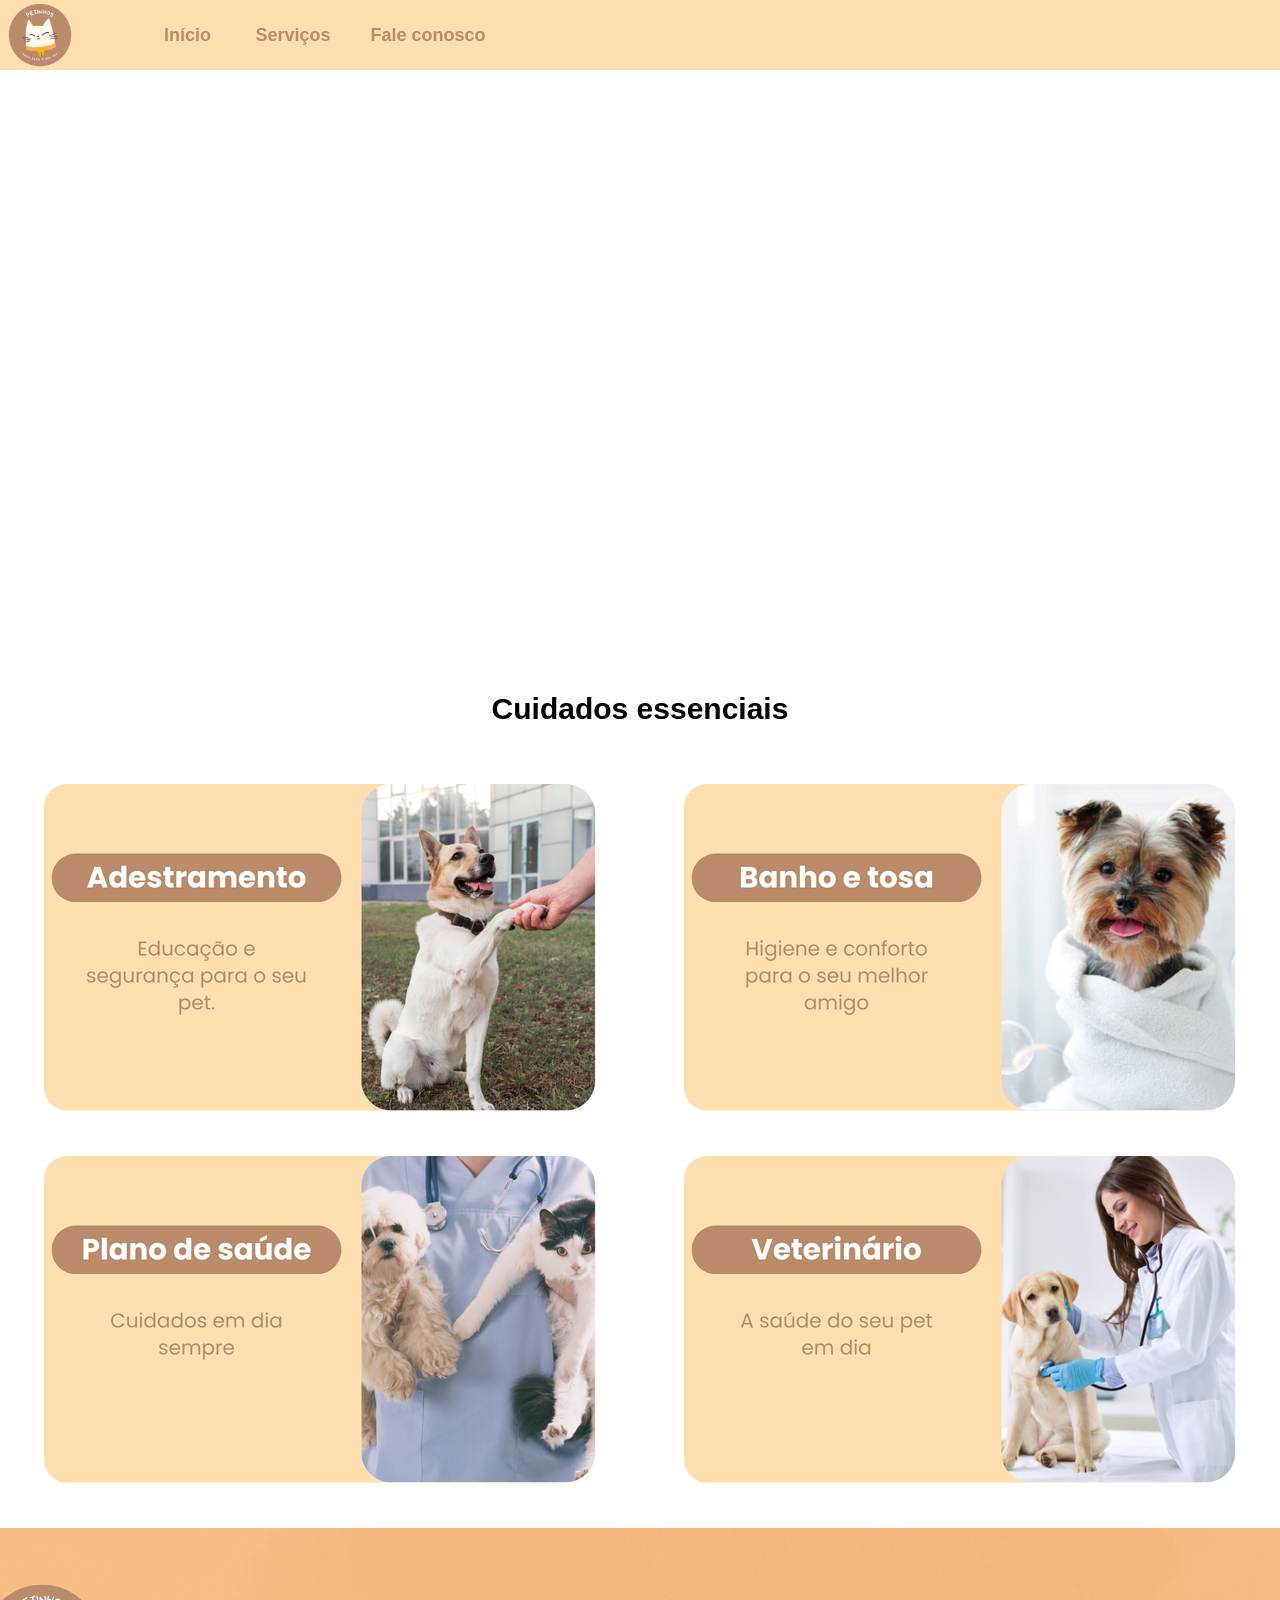
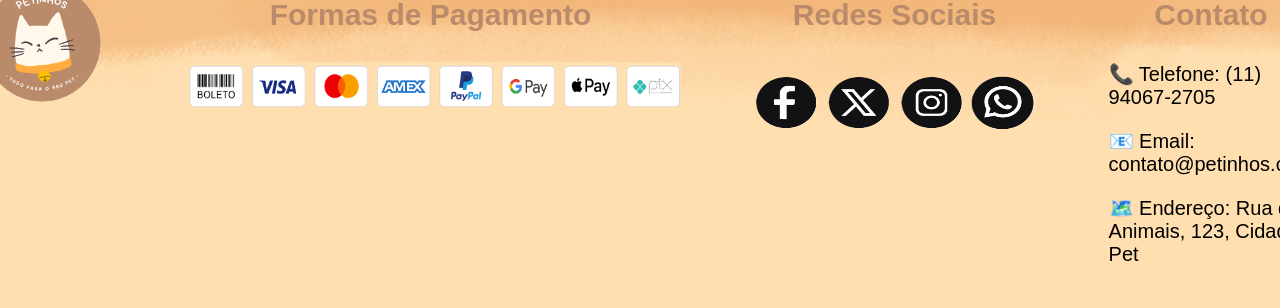
==== Index/index.html @ f37e412b "update 2024-06-01T12:00:00Z" ====
<!DOCTYPE html>
<html lang="pt-br">

<head>
    <meta charset="utf-8">
    <title> Petinhos - tudo para o seu pet</title>
    <link rel="stylesheet" href="index.css">
</head>

<body style="margin: 0;">
    <header>
        <img src="/image/logo.png" alt="Logo Petinhos" width="80" height="80" />
        <nav class="menu">
            <ul>
                <li><a href="/Index/index.html">Início</a></li>
                <li>
                    <a href="/servicos/servicos.html">Serviços</a>
                    <ul class="submenu">
                        <li><a href="/servicos/adestramento.html">Adestramento</a></li>
                        <li><a href="/servicos/banho.html">Banho</a></li>
                        <li><a href="/servicos/plano_de_saude.html">Plano de Saúde</a></li>
                        <li><a href="/servicos/veterinario.html">Veterinário</a></li>
                    </ul>
                <li><a href="/faleconosco/faleconosco.html">Fale conosco</a></li>
                </li>
            </ul>
        </nav>
    </header>

    <div>
        <video autoplay loop style="max-height: 600px;">
            <source src="/video/video_web.mp4" type="video/mp4">
            Seu navegador não suporta este formato de vídeo.
        </video>
    </div>

    <div>
        <h2>Cuidados essenciais</h2>
    </div>

    <div id="servicos">
        <div class="linha-servicos">
            <div id="banho">
                <a href="/servicos/adestramento.html">
                    <img src="/image/adestramento.png" alt="adestramento">
                </a>
            </div>
            <div id="saude">
                <a href="/servicos/plano_de_saude.html">
                    <img src="/image/plano_de_saude.png" alt="plano de saúde">
                </a>
            </div>
        </div>
        <div class="linha-servicos">
            <div id="banho">
                <a href="/servicos/banho.html">
                    <img src="/image/banho.png" alt="banho">
                </a>
            </div>
            <div id="veterinario">
                <a href="/servicos/veterinario.html">
                    <img src="/image/veterinario.png" alt="veterinário">
                </a>
            </div>
        </div>
    </div>
    <footer>
        <img id="logofooter" src="/image/logo.png" alt="Logo Petinhos" />
        <div>
            <h3>Formas de Pagamento</h3>
            <img id="pagamentos" src="/image/methods.png"
                alt="Métodos de pagamento: ícones de cartão de crédito, débito, Pix e boleto bancário" />
        </div>
        <div>
            <h3>Redes Sociais</h3>
            <img id="redes" src="/image/redes_sociais.png"
                alt="Ícones de redes sociais: Facebook, Instagram, Twitter e LinkedIn" />
        </div>
        <div id="contatos">
            <h3>Contato</h3>
            <p>📞 Telefone: (11) 94067-2705</p>
            <p>📧 Email: contato@petinhos.com</p>
            <p>🗺️ Endereço: Rua dos Animais, 123, Cidade Pet</p>
        </div>
    </footer>
</body>

</html>
---- Index/index.css ----
* {
  font-family: "Trebuchet MS", sans-serif;
}
header {
  background-color: #ffdfb0;
  display: flex;
  gap: 64px;
  height: 70px;
  align-items: center;
}
.menu ul li ul {
  display: none;
  position: absolute;
  top: 100%;
  left: 0;
  padding: 10px;
  background-color: white;
  border: 1px solid #bdbbb9;
  border-radius: 10px;
  z-index: 10;
  width: 200px;
}

.menu ul li:hover ul, .menu ul li ul:hover {
  display: block;
}

.menu ul {
  list-style: none;
  margin: 0;
  padding: 0;

}

.menu ul li {
  display: inline-block;
  position: relative;
  margin: 5px;
}

a {
  text-decoration: none;
  color: #b98b6a;
  font-weight: bold;
  font-size: 18px;
  padding: 15px;
}

video {
  width: 100%;
  height: auto;
  object-fit: cover;
}
h2 {
  display: flex;
  gap: 64px;
  height: 70px;
  justify-content: center;
  align-items: center;
  margin: 0;
  font-size: 30px;
}

#servicos {
  display: flex;
  justify-content: space-around;
  padding: 40px 0px;
}

.linha-servicos {
  display: flex;
  flex-direction: column;
  gap: 40px;
}

footer {
  background-image: url(/image/backgorund.png);
  display: flex;
  gap: 64px;
  height: 300px;
  align-items: start;
  padding: 40px 0px;
  justify-content: center;
  margin: 0;
}
#logofooter {
  width: 150px;
  height: 150px;
  align-items: center;
}
h3 {
  justify-content: center;
  color: #b98b6a;
  font-size: 30px;
  display: flex;
  gap: 20px;
}

#contatos{
    font-size: 20px;
}

#redes{
  width: 300px;
  height: 80px;
}

#pagamentos {
  width: 500px;
  height: 50px;
}
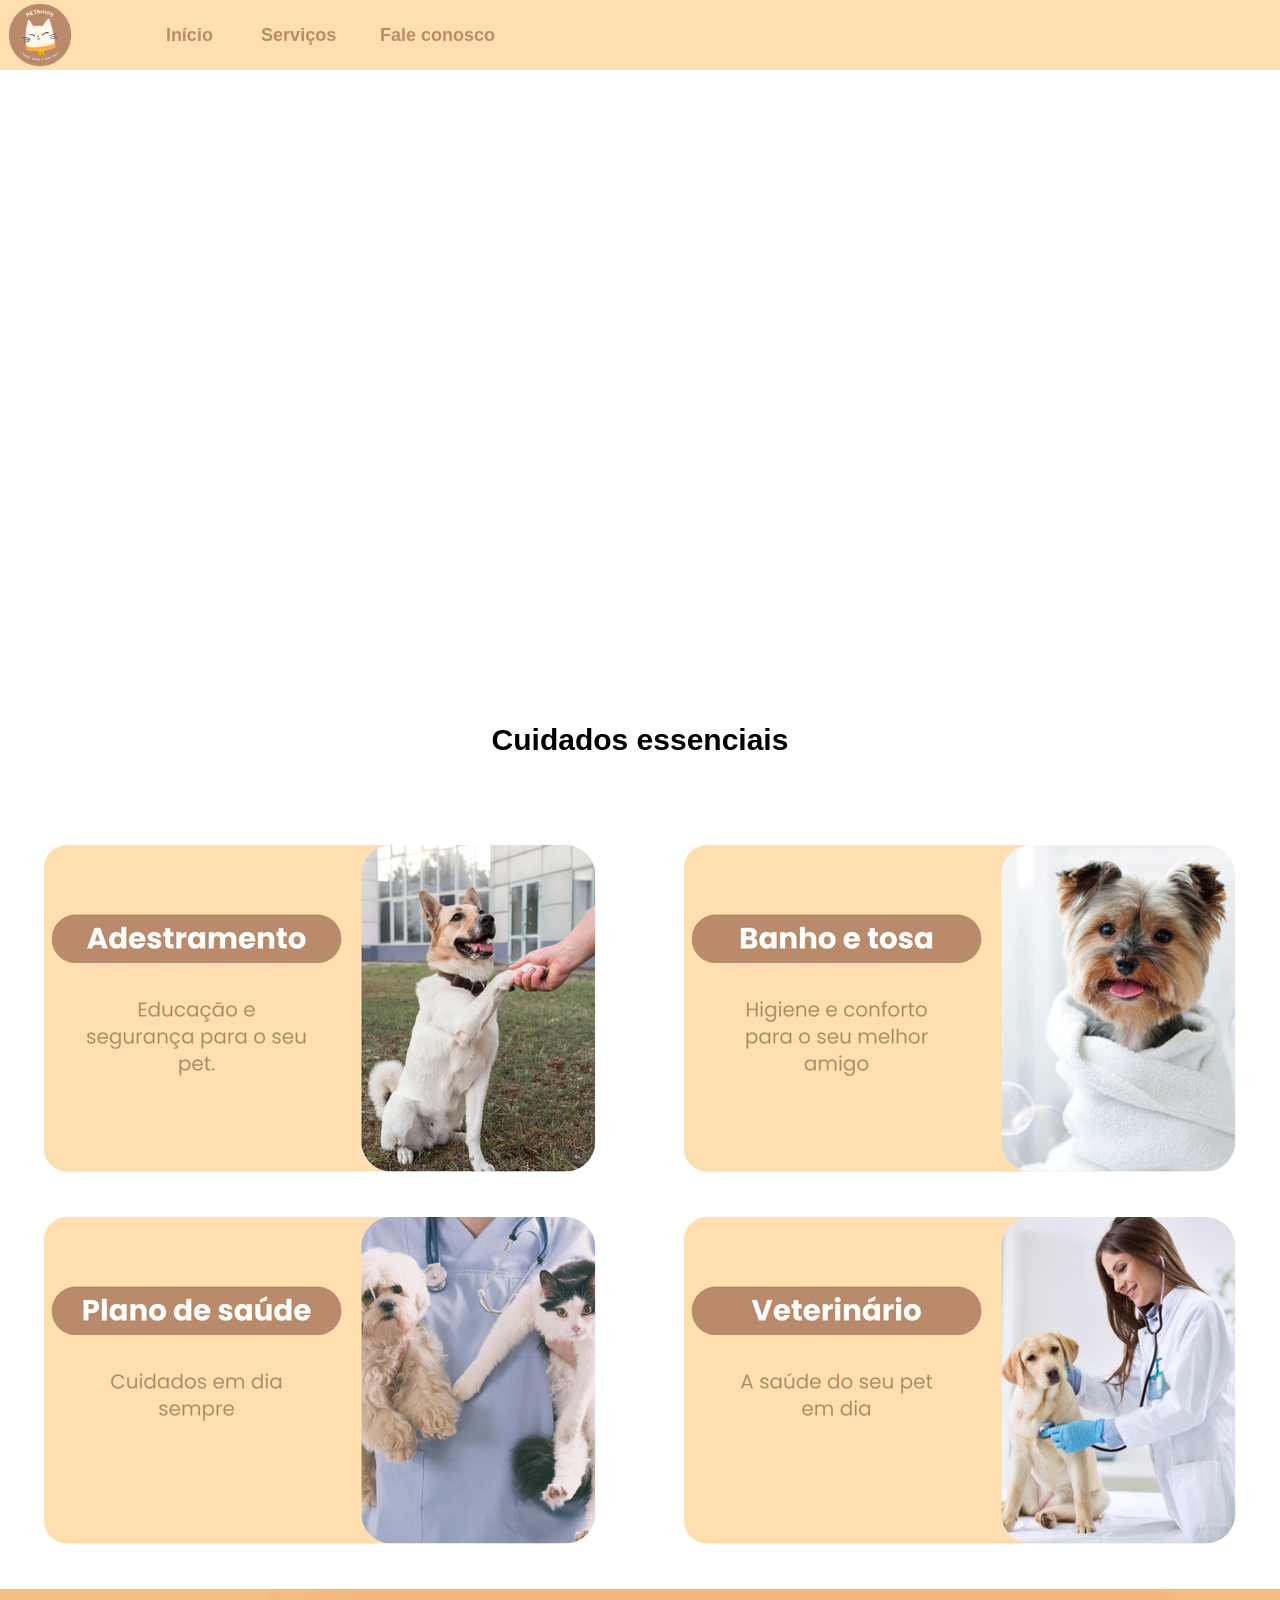
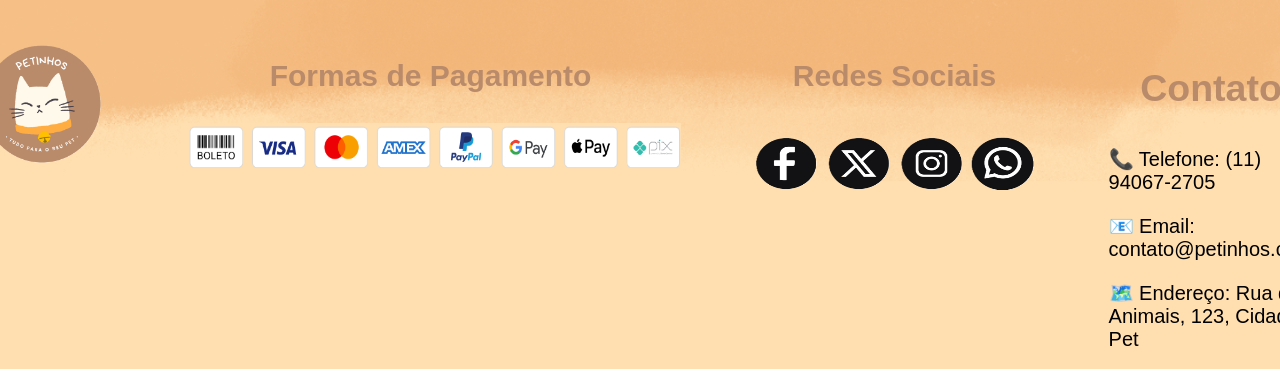
==== commit fa2dc1ad: "refactor: improve responsiveness by updating CSS units and adding viewport meta tag" ====
--- a/Index/index.html
+++ b/Index/index.html
@@ -3,6 +3,7 @@
 
 <head>
     <meta charset="utf-8">
+    <meta name="viewport" content="width=device-width, initial-scale=1, user-scalable=no">
     <title> Petinhos - tudo para o seu pet</title>
     <link rel="stylesheet" href="index.css">
 </head>
--- a/Index/index.css
+++ b/Index/index.css
@@ -4,8 +4,8 @@
 header {
   background-color: #ffdfb0;
   display: flex;
-  gap: 64px;
-  height: 70px;
+  gap: 4em;
+  height: 4.375em;
   align-items: center;
 }
 .menu ul li ul {
@@ -13,15 +13,16 @@
   position: absolute;
   top: 100%;
   left: 0;
-  padding: 10px;
+  padding: 0.625em;
   background-color: white;
-  border: 1px solid #bdbbb9;
-  border-radius: 10px;
+  border: 0.0625em solid #bdbbb9;
+  border-radius: 0.625em;
   z-index: 10;
-  width: 200px;
+  width: 12.5em;
 }
 
-.menu ul li:hover ul, .menu ul li ul:hover {
+.menu ul li:hover ul,
+.menu ul li ul:hover {
   display: block;
 }
 
@@ -29,21 +30,20 @@
   list-style: none;
   margin: 0;
   padding: 0;
-
 }
 
 .menu ul li {
   display: inline-block;
   position: relative;
-  margin: 5px;
+  margin: 0.3125em;
 }
 
 a {
   text-decoration: none;
   color: #b98b6a;
   font-weight: bold;
-  font-size: 18px;
-  padding: 15px;
+  font-size: 1.125em;
+  padding: 0.9375em;
 }
 
 video {
@@ -53,59 +53,59 @@
 }
 h2 {
   display: flex;
-  gap: 64px;
-  height: 70px;
+  gap: 4em;
+  height: 4.375em;
   justify-content: center;
   align-items: center;
   margin: 0;
-  font-size: 30px;
+  font-size: 1.875em;
 }
 
 #servicos {
   display: flex;
   justify-content: space-around;
-  padding: 40px 0px;
+  padding: 2.5em 0em;
 }
 
 .linha-servicos {
   display: flex;
   flex-direction: column;
-  gap: 40px;
+  gap: 2.5em;
 }
 
 footer {
   background-image: url(/image/backgorund.png);
   display: flex;
-  gap: 64px;
-  height: 300px;
+  gap: 4em;
+  height: 18.75em;
   align-items: start;
-  padding: 40px 0px;
+  padding: 2.5em 0em;
   justify-content: center;
   margin: 0;
 }
 #logofooter {
-  width: 150px;
-  height: 150px;
+  width: 9.375em;
+  height: 9.375em;
   align-items: center;
 }
 h3 {
   justify-content: center;
   color: #b98b6a;
-  font-size: 30px;
+  font-size: 1.875em;
   display: flex;
-  gap: 20px;
+  gap: 1.25em;
 }
 
-#contatos{
-    font-size: 20px;
+#contatos {
+  font-size: 1.25em;
 }
 
-#redes{
-  width: 300px;
-  height: 80px;
+#redes {
+  width: 18.75em;
+  height: 5em;
 }
 
 #pagamentos {
-  width: 500px;
-  height: 50px;
+  width: 31.25em;
+  height: 3.125em;
 }
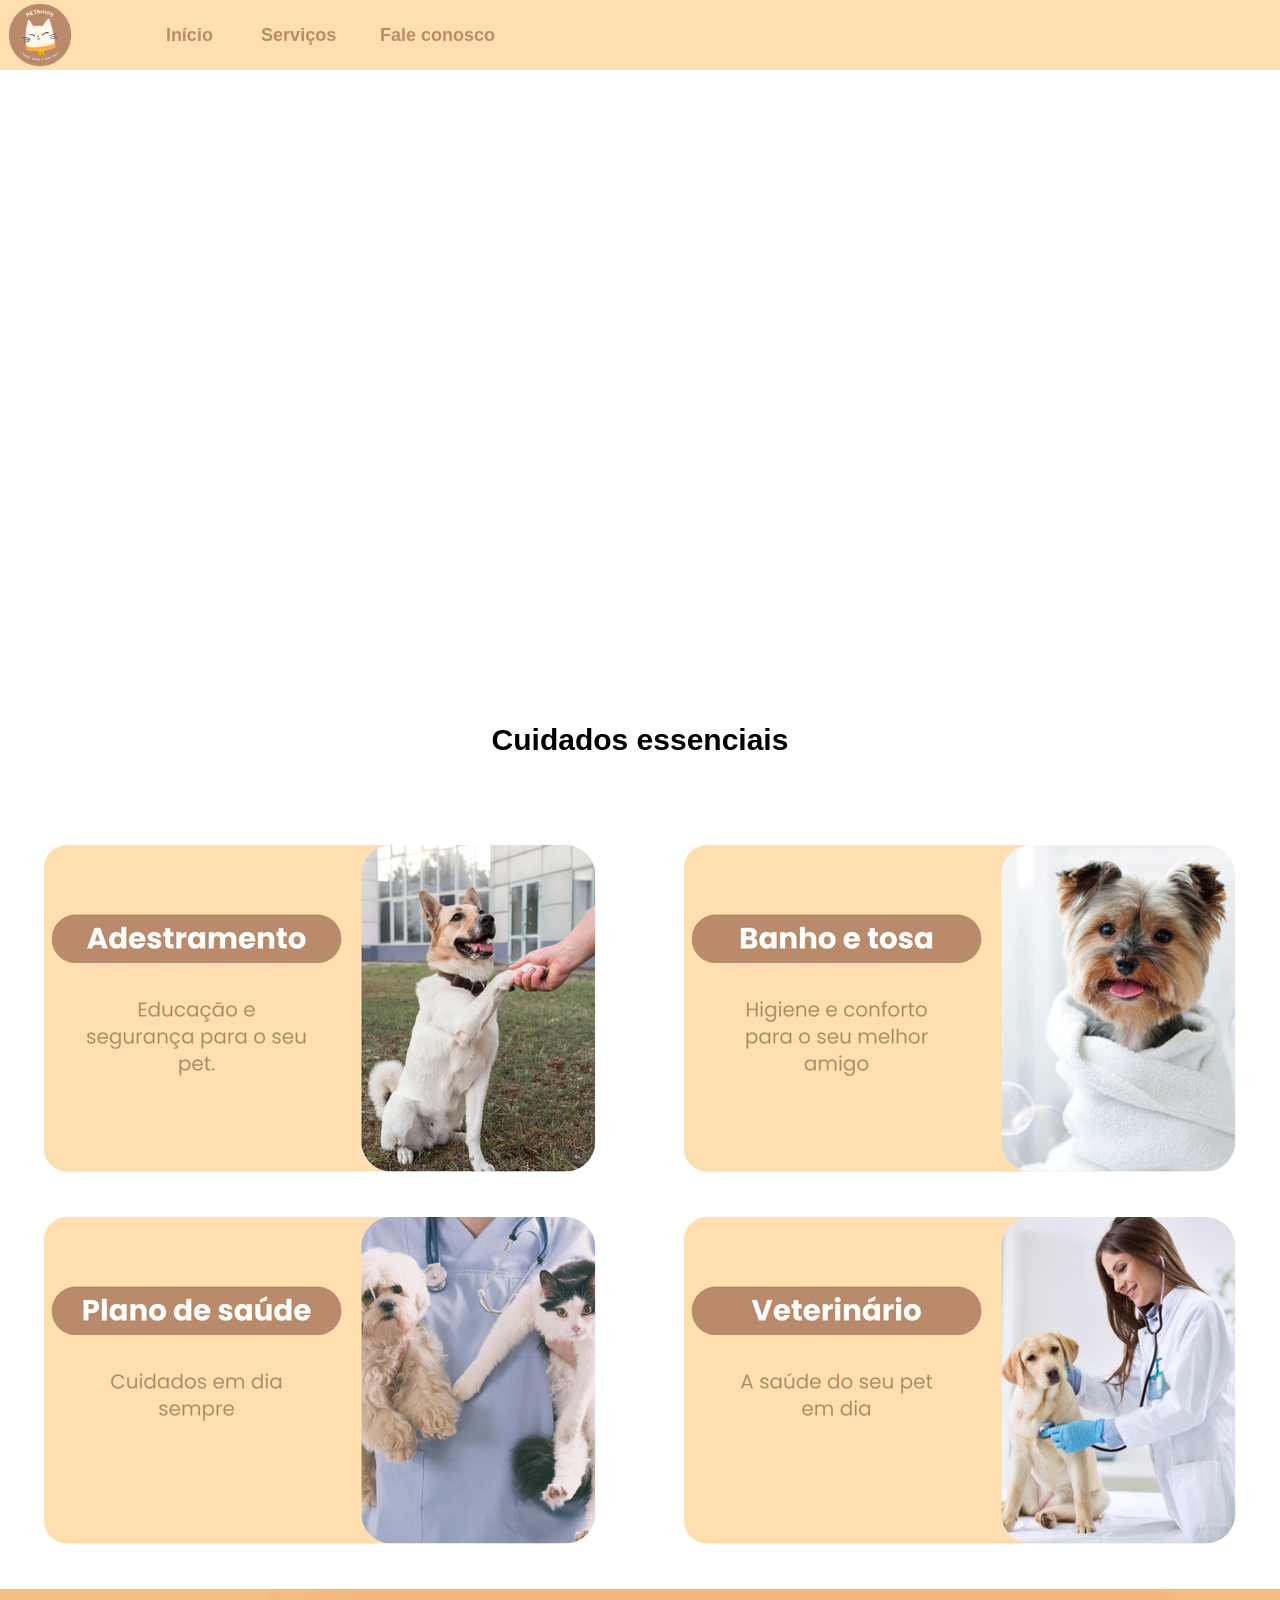
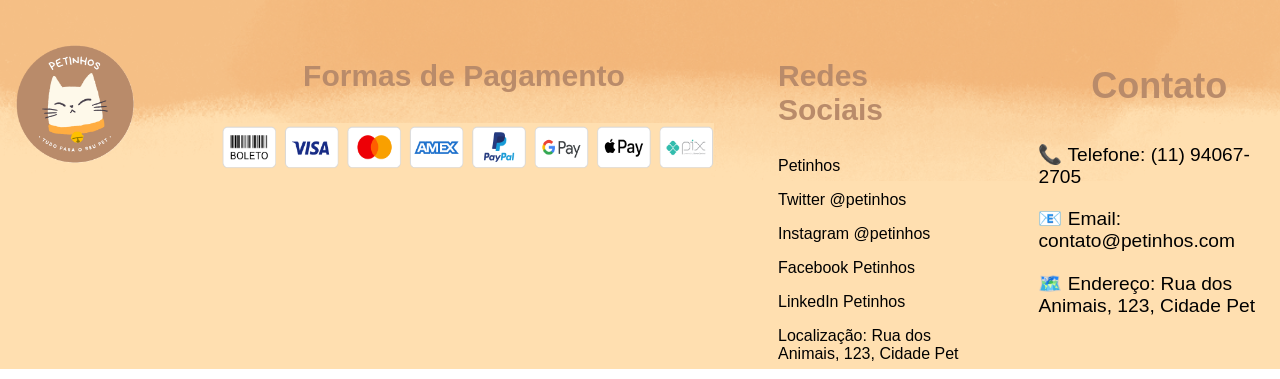
==== commit 395eda67: "update" ====
--- a/Index/index.html
+++ b/Index/index.html
@@ -6,6 +6,7 @@
     <meta name="viewport" content="width=device-width, initial-scale=1, user-scalable=no">
     <title> Petinhos - tudo para o seu pet</title>
     <link rel="stylesheet" href="index.css">
+    <script src="index.js" defer></script>
 </head>
 
 <body style="margin: 0;">
@@ -72,10 +73,16 @@
             <img id="pagamentos" src="/image/methods.png"
                 alt="Métodos de pagamento: ícones de cartão de crédito, débito, Pix e boleto bancário" />
         </div>
-        <div>
+        <div id="redes-box">
             <h3>Redes Sociais</h3>
-            <img id="redes" src="/image/redes_sociais.png"
-                alt="Ícones de redes sociais: Facebook, Instagram, Twitter e LinkedIn" />
+            <script>
+                document.write('<p> Petinhos </p>');
+                document.write("<p>Twitter @petinhos</p>")
+                document.write("<p>Instagram @petinhos</p>")
+                document.write("<p>Facebook Petinhos</p>")
+                document.write("<p>LinkedIn Petinhos</p>")
+                document.write("<p>Localização: Rua dos Animais, 123, Cidade Pet</p>")
+            </script>
         </div>
         <div id="contatos">
             <h3>Contato</h3>
--- a/Index/index.css
+++ b/Index/index.css
@@ -43,7 +43,7 @@
   color: #b98b6a;
   font-weight: bold;
   font-size: 1.125em;
-  padding: 0.9375em;
+  margin: 0.9375em;
 }
 
 video {
@@ -97,7 +97,7 @@
 }
 
 #contatos {
-  font-size: 1.25em;
+  font-size: 1.20em;
 }
 
 #redes {
@@ -109,3 +109,69 @@
   width: 31.25em;
   height: 3.125em;
 }
+
+@media screen and (max-width: 480px) {
+  header {
+    gap: 1em;
+  }
+
+  .menu ul li a {
+    margin: 0.5em;
+  }
+
+  h2 {
+    height: auto;
+    margin: 1.25em 0em;
+  }
+
+  #servicos {
+    flex-direction: column;
+    padding: 0;
+    gap: 2.5em;
+    margin-bottom: 2.5em;
+  }
+  .linha-servicos div {
+    width: 100%;
+    display: flex;
+    justify-content: center;
+  }
+
+  .linha-servicos div a {
+    margin: 0;
+  }
+
+  .linha-servicos img {
+    max-width: calc(100vw - 3.125em);
+  }
+
+  footer {
+    flex-direction: column;
+    height: max-content;
+    gap: 1em;
+  }
+
+  footer div {
+    max-width: 100vw;
+  }
+
+
+  #logofooter {
+    align-self: center;
+  }
+
+  #redes-box {
+    width: 100%;
+    display: flex;
+    flex-direction: column;
+    align-items: center;
+    justify-content: center;
+  }
+
+  .redessociais {
+  color: red;
+  }
+
+  #pagamentos {
+    max-width: 100vw;
+  }
+}
